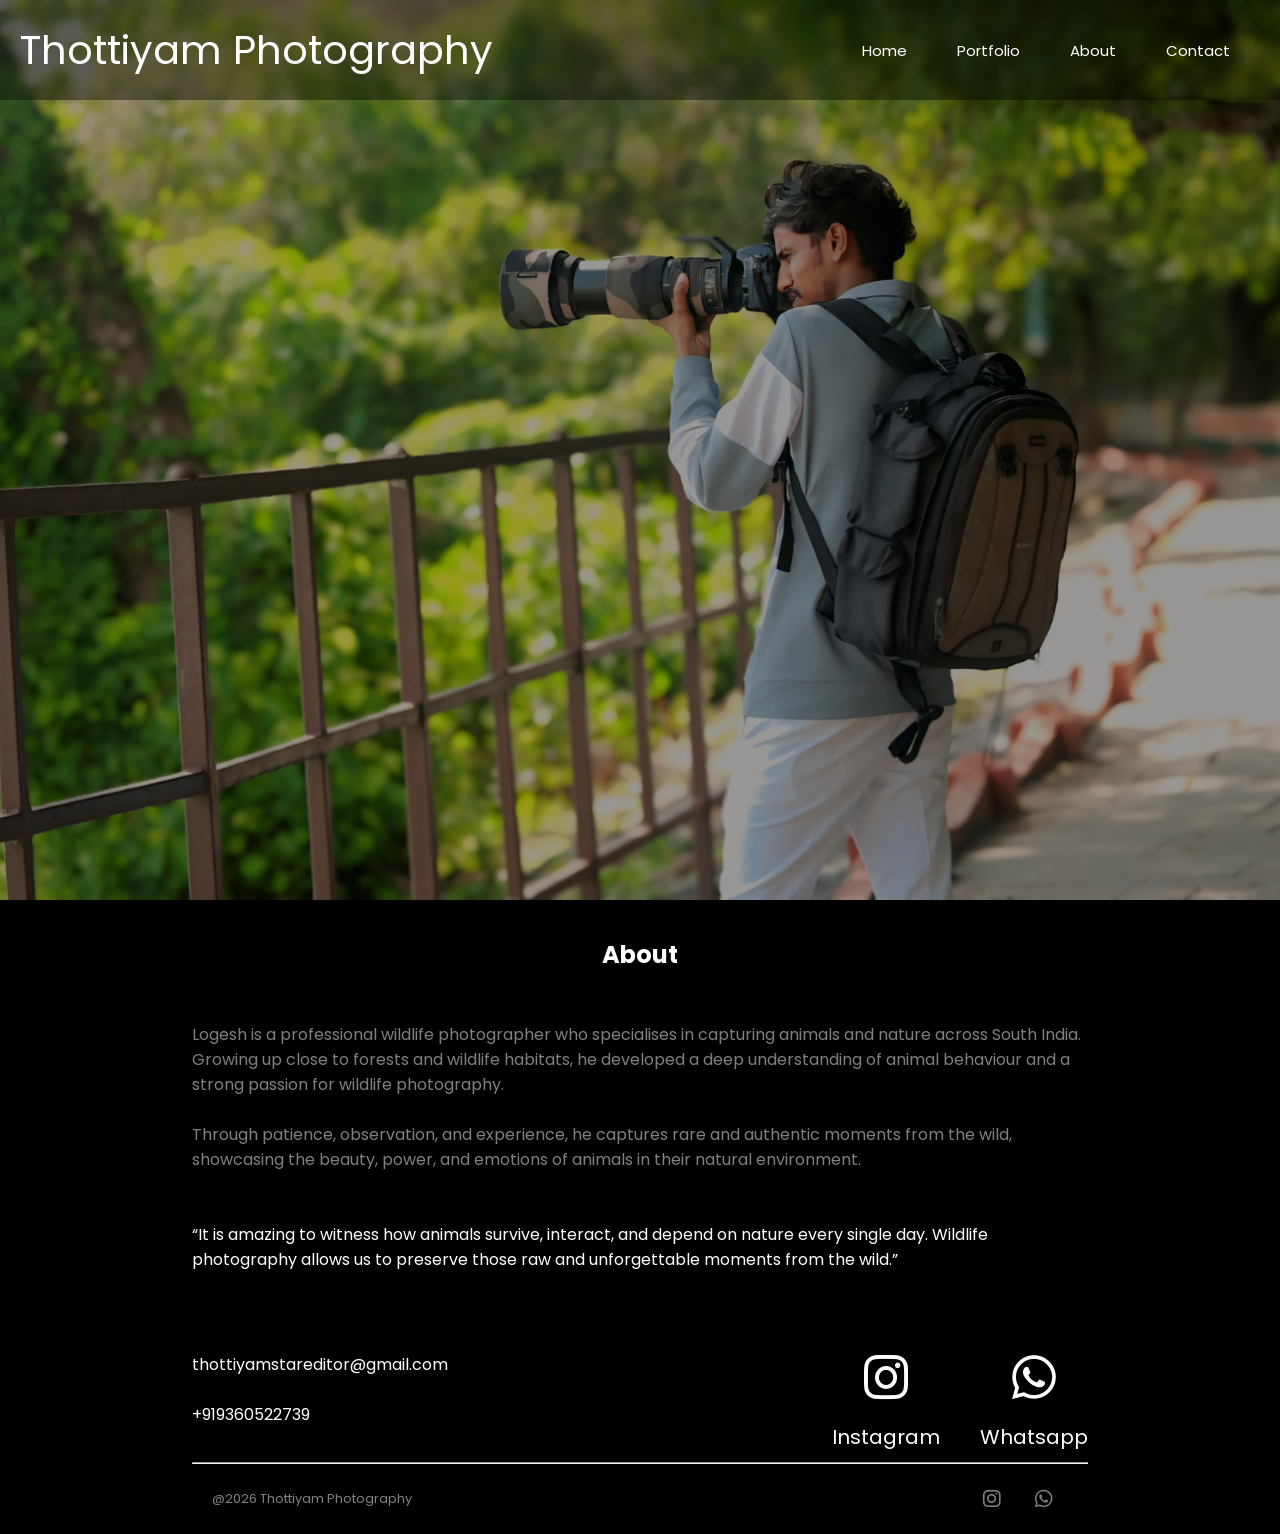
==== about.html @ 920d936f "First commit" ====
<!DOCTYPE html>
<html lang="en">
<head>
    <meta charset="UTF-8">
    <meta name="viewport" content="width=device-width, initial-scale=1.0">
    <title>About</title>
    <link rel="icon" href="./image/8.jpeg">
    <link rel="stylesheet" href="style.css">
    <link rel="preconnect" href="https://fonts.googleapis.com">
    <link rel="preconnect" href="https://fonts.gstatic.com" crossorigin>
    <link href="https://fonts.googleapis.com/css2?family=Figtree:ital,wght@0,300..900;1,300..900&family=Poppins:ital,wght@0,100;0,200;0,300;0,400;0,500;0,600;0,700;0,800;0,900;1,100;1,200;1,300;1,400;1,500;1,600;1,700;1,800;1,900&display=swap" rel="stylesheet">
    <link rel="stylesheet" href="https://cdnjs.cloudflare.com/ajax/libs/font-awesome/6.5.1/css/all.min.css">
</head>
<body class="about-body">
    <div class="about-sec">
        <img src="image/about.jpeg" alt="hero-sec" class="about-sec-img">
        <nav class="nav-bar">
            <div class="name">
                <p>Thottiyam Photography</p>
            </div>
            <div class="link-list">
                <ul>
                    <li><a href="index.html">Home</a></li>
                    <li><a href="portfolio.html">Portfolio</a></li>
                    <li><a href="about.html">About</a></li>
                    <li><a href="contact.html">Contact</a></li>
                </ul>
            </div>
        </nav>
    </div>
    <main>
        <section class="about-sec-con">
            <h1>About</h1><br><br>
            <p class="about-con">Logesh is a professional wildlife photographer who specialises in capturing animals and nature across South India. Growing up close to forests and wildlife habitats, he developed a deep understanding of animal behaviour and a strong passion for wildlife photography.</p>
            <br>
            <p class="about-con">Through patience, observation, and experience, he captures rare and authentic moments from the wild, showcasing the beauty, power, and emotions of animals in their natural environment.</p>
            <br><br>
            <p class="about-quote">“It is amazing to witness how animals survive, interact, and depend on nature every single day. Wildlife photography allows us to preserve those raw and unforgettable moments from the wild.”</p>
            <div class="footer-contact">
                <div class="contact">
                    <p>thottiyamstareditor@gmail.com</p><br>
                    <p>+919360522739</p>
                </div>
                <div class="footer-icon-about">
                    <a href="https://www.instagram.com/wildlifelogesh?igsh=NW92NWFvdTV0dDgx" target="_blank"><i class="fa-brands fa-instagram"><br></i><span>Instagram</span></a>
                    <a href="https://wa.me/qr/HPO2ZUB5YU2KK1" target="_blank"><i class="fa-brands fa-whatsapp"><br></i><span>Whatsapp</span></a>
                </div>
            </div>
            <hr>
            <div class="footer">
                <div class="footer-name">
                    <p>@2026 Thottiyam Photography</p>
                </div>
                <div class="footer-icon">
                    <a href="https://www.instagram.com/wildlifelogesh?igsh=NW92NWFvdTV0dDgx" target="_blank"><i class="fa-brands fa-instagram icon"></i></a>
                    <a href="https://wa.me/qr/HPO2ZUB5YU2KK1" target="_blank"><i class="fa-brands fa-whatsapp icon"></i></a>
                </div>
            </div>
      </section>
    </main>
</body>
</html>
---- style.css ----
*{
    margin: 0;
    padding: 0;
    box-sizing: border-box;
    font-family: "Poppins", sans-serif;;
}
.hero-sec{
    position: relative;
    width: 100%;
    position: fixed;
}
.hero-sec-img{
    width: 100%;
    height: 99.5vh;
    object-fit: cover;
}
.hero-sec::before{
    content: "";
    position: absolute;
    top: 0;
    left: 0;
    width: 100%;
    height: 99.5vh;
    background: rgba(0,0,0,0.4);
    z-index: 1;
}
.nav-bar-index{
    position: absolute;
    top: 0;
    left: 0;
    width: 100%;
    padding: 20px 50px 20px 20px;
    display: flex;
    justify-content: space-between;
    align-items: center;
    color: white;
    z-index: 2;
}
.link-list ul{
    display: flex;
    gap: 50px;
    font-size: 15px;
    list-style: none;
}
.link-list li{
    cursor: pointer;
    transition: color 0.5s ease-in-out;
    transition: transform 0.5s ease-in-out;
}
.link-list li:hover{
    color: gray;
    transform: scale(1.2);
}
.name p{
    font-size: 40px;
}
.hero-sec i{
    font-size:20px;
    margin: 15px;
}
.hero-sec .fa-instagram{
    color:#fefcfd;
}
.hero-sec .fa-instagram:hover{
    color: deeppink;
}
.hero-sec .fa-whatsapp{
    color:#ffffff;
}
.hero-sec .fa-whatsapp:hover{
    color:mediumspringgreen;
}
.hero-sec .footer{
    position: absolute;
    bottom: 0;
    left: 0;
    width: 100%;
    padding: 0px 20px;

    display: flex;
    justify-content: space-between;
    align-items: center;
    color: white;
    border-top: solid 1px gray;
    z-index: 2;
}
.footer-name p{
    font-size: 13px;
}
/*portfolio.html*/
.Portfolio{
    background-color: black;
}
.nav-bar-port, .nav-bar{
    padding: 20px 50px 20px 20px;
    display: flex;
    justify-content: space-between;
    align-items: center;
    color: white;
    background-color: transparent;

    position: fixed;
    top: 0;
    left: 0;
    width: 100%;
    z-index: 1000;

    background-color: rgba(0, 0, 0, 0.4);
    backdrop-filter: blur(5px);
}
.port-con{
    margin-top: 15%;
}
.port-con h1{
    color: white;
    text-align: center;
    margin-top: 80px;
}
.section{
    display: grid;
    gap: 15px;
    justify-content: center;
    align-items: center;
    margin-top: 15px;
}
.link-list a{
    text-decoration: none;
    color: white;
}
/*portfolio.html*/
.image-section{
    margin: 80px;
}
.section{
    display: grid;
    gap: 20px;
}
.section img{
    width: 100%;
    border-radius: 10px;
    object-fit: cover;
}
.section1{
    grid-template-columns: 1fr 1fr;
}
.section2{
    grid-template-columns: 2fr 2fr 2fr;
}
/*about.html*/
.about-body{
    background: black;
}
.about-sec{
    position: relative;
    width: 100%;
}
.about-sec::before{
    content: "";
    position: absolute;
    top: 0;
    left: 0;
    width: 100%;
    height: 100vh;
    background: rgba(0,0,0,0.4);
    z-index: 1;
}
.about-sec-img{
    width: 100%;
    height: 100vh;
    object-fit: cover;
}
.about-sec-con{
    width: 70%;
    margin: 0 auto;
}
.about-sec-con h1{
    color: white;
    text-align: center;
    margin-top: 30px;
}
.about-sec-con .about-con{
    color: gray;
}
.about-sec-con .about-quote{
    color: white;
}
.footer-contact{
    display: flex;
    justify-content: space-between;
    margin-top: 80px;
}
.footer-contact .contact{
    color: white;
}
.about-sec-con hr{
    margin-top: 10px;
    color: gray;
}
.footer-icon-about{
    display: flex;
    gap: 40px;
}
.footer-icon-about span{
    font-size: 20px;
}
.footer-icon-about span:hover{
    font-size: 20px;
    color: white;
}
.footer-icon-about a{
    display: flex;
    flex-direction: column;
    gap: 20px;
    text-decoration: none;
    color: white;
}
.footer-icon-about i{
    font-size: 50px;
    text-align: center;
    color: white;
}
.footer-icon-about .fa-instagram:hover{
    color: deeppink;
}
.footer-icon-about .fa-whatsapp:hover{
    color: mediumspringgreen;
}
.contact p{
    font-size: 16px;
}
.about-sec-con .footer{
    padding: 10px 20px;

    display: flex;
    justify-content: space-between;
    align-items: center;
    color: gray;
}
.footer-icon i{
    font-size:20px;
    margin: 15px;
    color: gray;
}
.footer-icon .fa-instagram:hover{
    color: deeppink;
}
.footer-icon .fa-whatsapp:hover{
    color: mediumspringgreen;
}
/*contact.html*/
.contact-body{
    background-color: black;
}
.contact-sec-img{
    width: 100%;
    height: 80vh;
    object-fit: cover;
}
.contact-sec{
    position: relative;
    width: 100%;
}
.contact-sec::before{
    content: "";
    position: absolute;
    top: 0;
    left: 0;
    width: 100%;
    height: 80vh;
    background: rgba(0,0,0,0.4);
    z-index: 1;
}
.contact-sec .contact-name{
    width: 75%;
    background: #1d1d25;
    padding: 60px 40px;

    display: flex;
    justify-content: space-around;
    align-items: center;
    text-align: center;

    color: white;

    position: absolute;
    bottom: -120px;
    left: 50%;
    transform: translateX(-50%);

    z-index: 5;
}

.contact-name .email,
.contact-name .phone,
.contact-name .location{
    width: 30%;
    display: flex;
    flex-direction: column;
    align-items: center;
    gap: 15px;
}

.contact-name .email,
.contact-name .phone{
    border-right: 1px solid rgba(255,255,255,0.2);
}

.contact-name .icon{
    font-size: 40px;
}

.contact-name h2{
    font-size: 22px;
    letter-spacing: 2px;
}

.contact-name .line{
    width: 40px;
    height: 1px;
    background: rgba(255,255,255,0.5);
}

.contact-name p{
    color: #bdbdbd;
    line-height: 28px;
}
.logo{
    display: flex;
    flex-direction: row;
    justify-content: center;
    align-items: center;
    gap: 18%;
    margin-top: 12%;
}
.logo a{
    font-size: 80px;
    display: flex;
    flex-direction: column;
    justify-content: center;
    align-items: center;
    
    gap: 30px;
    
    cursor: pointer;
}
.logo .fa-instagram, .logo .fa-whatsapp{
    color: white;
    transition: color 0.5s ease-in-out;
    transition: transform 0.5s ease-in-out;
}
.logo .fa-instagram:hover{
    color: deeppink;
    transform: scale(1.1);
}
.logo .fa-whatsapp:hover{
    color: mediumspringgreen;
    transform: scale(1.1);
}
.logo span{
    font-size: 22px;
    color: white;
}
.msg{
    display: flex;
    flex-direction: column;
    justify-content: center;
    align-items: center;
    margin-top: 80px;
    gap: 30px;
}
.msg .title{
    color: gray;
    font-weight: bold;
    font-size: 20px;
}
.msg .content{
    color: gray;
    font-size: 14px;
}
form{
    display: flex;
    flex-direction: column;
    justify-content: center;
    align-items: center;
    margin-top: 50px;
}
input{
    padding: 10px;
    width: 18%;
    background-color: transparent;
    border: solid 1px gray;
}
input::placeholder{
    text-align: center;
    color: gray;
}
textarea{
    width: 18%;
    text-align: center;
    padding: 20px;
    background-color: transparent;
    border: solid 1px gray;
}
button{
    padding: 10px 30px;
    background-color: transparent;
    border: solid 1px gray;
    color: gray;
    cursor: pointer;
}
button:hover{
    color: white;
}
.lastmsg{
    display: flex;
    justify-content: center;
}
.lastmsg p{
    width: 70%;
    color: gray;
    text-align: center;
    margin-top: 30px;
    font-size: 11px;
    border-bottom: solid 1px gray;
    padding: 20px;
}
.lastmsg a{
    color: white;
    text-decoration: none;
}
.footer-name .footer-para{
    color: gray;
    font-size: 12px;
}
.contact-body .footer{
    width: 70%;
    display: flex;
    justify-content: space-between;
    align-items: center;
    color: white;
    margin: 0 auto;
    padding: 50px;
}
.logo a{
    text-decoration: none;
}
.menu-toggle{
    display: none;
}
/* ================= MOBILE RESPONSIVE ================= */

@media (max-width: 768px){

    /* INDEX PAGE */

    .hero-sec{
        position: relative;
    }

    .hero-sec-img{
        height: 100vh;
    }

    .nav-bar-index{
        padding: 20px;
    }

    .name p{
        font-size: 18px;
    }

    /* HAMBURGER ICON */

    .menu-toggle{
        display: block;
        color: white;
        font-size: 25px;
        cursor: pointer;
        z-index: 1001;
    }

    /* HIDE MENU INITIALLY */

    .nav-bar-index .link-list{
        position: absolute;
        top: 80px;
        right: 20px;
        width: 220px;
        background: rgba(0,0,0,0.9);
        backdrop-filter: blur(10px);
        border-radius: 10px;
        padding: 20px;
        display: none;
    }
    .nav-bar-index .link-list.active{
        display: block;
    }
    .nav-bar-index .link-list ul{
        display: flex;
        flex-direction: column;
        gap: 25px;
        text-align: center;
    }
    .nav-bar-index .link-list li{
        list-style: none;
    }
    /*.show-menu{
        display: block !important;
    }
    
     OTHER PAGES NAVBAR HIDE */
    .nav-bar-index .link-list a{
        color: white;
        text-decoration: none;
        font-size: 16px;
    }

    .nav-bar-index .link-list a:hover{
        color: gray;
    }
    .nav-bar .link-list,
    .nav-bar-port .link-list{
        display: none;
    }

    .nav-bar,
    .nav-bar-port{
        padding: 20px;
    }

    /* PORTFOLIO */

    .port-con{
        margin-top: 120px;
    }

    .image-section{
        margin: 20px;
    }

    .section1,
    .section2{
        grid-template-columns: 1fr;
    }

    /* ABOUT PAGE */

    .about-sec-con{
        width: 90%;
    }

    .footer-contact{
        flex-direction: column;
        gap: 40px;
    }

    .footer-icon-about{
        justify-content: center;
    }

    .footer-icon-about i{
        font-size: 35px;
    }

    .about-sec-con .footer{
        flex-direction: column;
        gap: 10px;
        text-align: center;
    }

    /* CONTACT PAGE */

    .contact-sec .contact-name{
        width: 90%;
        flex-direction: column;
        gap: 40px;
        padding: 40px 20px;
        bottom: -250px;
    }

    .contact-name .email,
    .contact-name .phone,
    .contact-name .location{
        width: 100%;
        border-right: none;
        border-bottom: 1px solid rgba(255,255,255,0.2);
        padding-bottom: 20px;
    }

    .logo{
        margin-top: 320px;
        flex-direction: column;
        gap: 50px;
    }

    .logo a{
        font-size: 50px;
    }

    .logo span{
        font-size: 18px;
    }

    .msg{
        padding: 20px;
        text-align: center;
    }

    input,
    textarea{
        width: 85%;
    }

    .contact-body .footer{
        width: 100%;
        padding: 20px;
        flex-direction: column;
        text-align: center;
    }

    .footer-name p{
        font-size: 11px;
    }
}
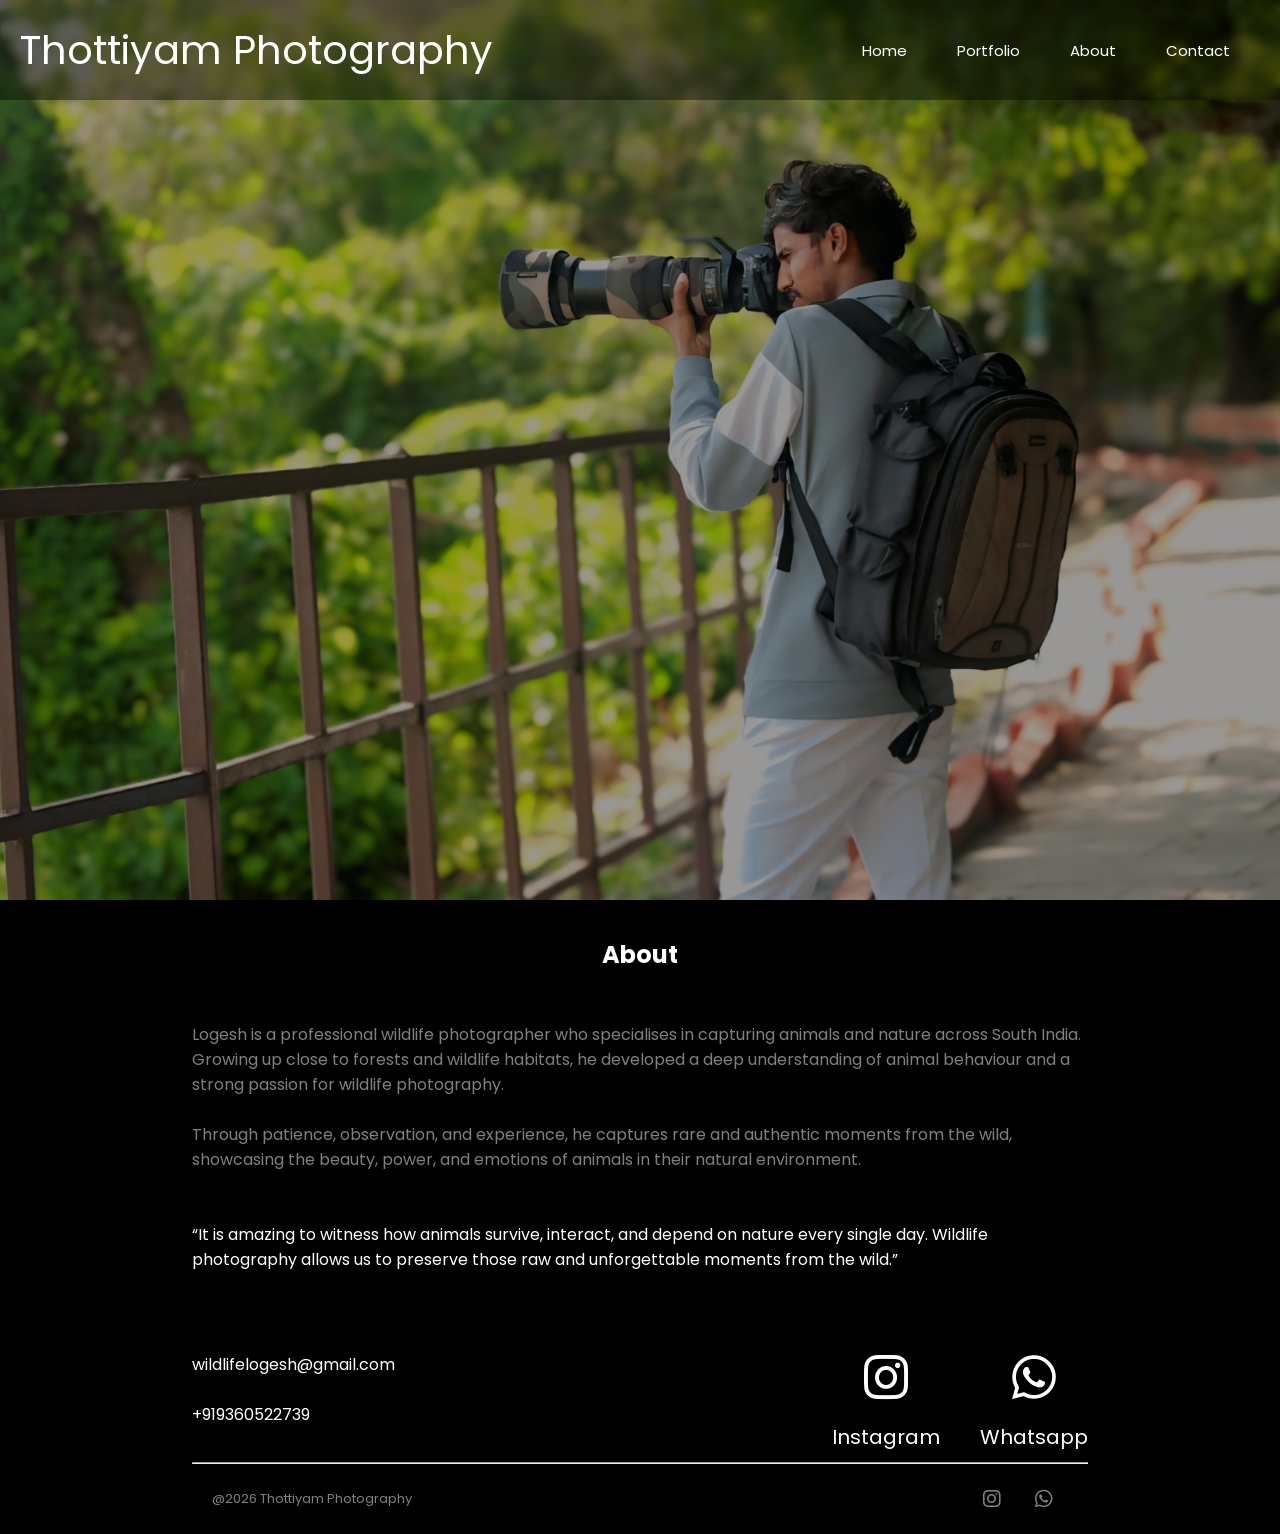
==== commit 04bbaebf: "Successfully work done" ====
--- a/about.html
+++ b/about.html
@@ -38,7 +38,7 @@
             <p class="about-quote">“It is amazing to witness how animals survive, interact, and depend on nature every single day. Wildlife photography allows us to preserve those raw and unforgettable moments from the wild.”</p>
             <div class="footer-contact">
                 <div class="contact">
-                    <p>thottiyamstareditor@gmail.com</p><br>
+                    <p>wildlifelogesh@gmail.com</p><br>
                     <p>+919360522739</p>
                 </div>
                 <div class="footer-icon-about">
--- a/style.css
+++ b/style.css
@@ -9,10 +9,37 @@
     width: 100%;
     position: fixed;
 }
+.hero-sec-image{
+    width: 100%;
+    height: 100vh;
+    object-fit: cover;
+}
 .hero-sec-img{
     width: 100%;
-    height: 99.5vh;
-    object-fit: cover;
+    height: 100vh;
+
+    background-image: url("image/4.jpeg");
+    background-size: cover;
+    background-position: center;
+
+    animation: slideshow 15s infinite;
+}
+@keyframes slideshow{
+    0%{
+        background-image: url("image/4.jpeg");
+    }
+    25%{
+        background-image: url("image/wolf.jpeg");
+    }
+    50%{
+        background-image: url("image/7.jpg.jpeg");
+    }
+    75%{
+        background-image: url("image/deer.jpeg");
+    }
+    100%{
+        background-image: url("image/4.jpeg");
+    }
 }
 .hero-sec::before{
     content: "";
@@ -20,7 +47,7 @@
     top: 0;
     left: 0;
     width: 100%;
-    height: 99.5vh;
+    height: 100vh;
     background: rgba(0,0,0,0.4);
     z-index: 1;
 }
@@ -87,6 +114,7 @@
 .footer-name p{
     font-size: 13px;
 }
+
 /*portfolio.html*/
 .Portfolio{
     background-color: black;
@@ -98,13 +126,11 @@
     align-items: center;
     color: white;
     background-color: transparent;
-
     position: fixed;
     top: 0;
     left: 0;
     width: 100%;
     z-index: 1000;
-
     background-color: rgba(0, 0, 0, 0.4);
     backdrop-filter: blur(5px);
 }
@@ -127,6 +153,7 @@
     text-decoration: none;
     color: white;
 }
+
 /*portfolio.html*/
 .image-section{
     margin: 80px;
@@ -146,6 +173,7 @@
 .section2{
     grid-template-columns: 2fr 2fr 2fr;
 }
+
 /*about.html*/
 .about-body{
     background: black;
@@ -247,6 +275,7 @@
 .footer-icon .fa-whatsapp:hover{
     color: mediumspringgreen;
 }
+
 /*contact.html*/
 .contact-body{
     background-color: black;
@@ -274,22 +303,17 @@
     width: 75%;
     background: #1d1d25;
     padding: 60px 40px;
-
     display: flex;
     justify-content: space-around;
     align-items: center;
     text-align: center;
-
-    color: white;
-
+    color: white;
     position: absolute;
     bottom: -120px;
     left: 50%;
     transform: translateX(-50%);
-
     z-index: 5;
 }
-
 .contact-name .email,
 .contact-name .phone,
 .contact-name .location{
@@ -299,27 +323,22 @@
     align-items: center;
     gap: 15px;
 }
-
 .contact-name .email,
 .contact-name .phone{
     border-right: 1px solid rgba(255,255,255,0.2);
 }
-
 .contact-name .icon{
     font-size: 40px;
 }
-
 .contact-name h2{
     font-size: 22px;
     letter-spacing: 2px;
 }
-
 .contact-name .line{
     width: 40px;
     height: 1px;
     background: rgba(255,255,255,0.5);
 }
-
 .contact-name p{
     color: #bdbdbd;
     line-height: 28px;
@@ -338,9 +357,7 @@
     flex-direction: column;
     justify-content: center;
     align-items: center;
-    
     gap: 30px;
-    
     cursor: pointer;
 }
 .logo .fa-instagram, .logo .fa-whatsapp{
@@ -571,11 +588,11 @@
     /* CONTACT PAGE */
 
     .contact-sec .contact-name{
-        width: 90%;
+        width: 75%;
         flex-direction: column;
-        gap: 40px;
+        gap: 30px;
         padding: 40px 20px;
-        bottom: -250px;
+        bottom: -270px;
     }
 
     .contact-name .email,
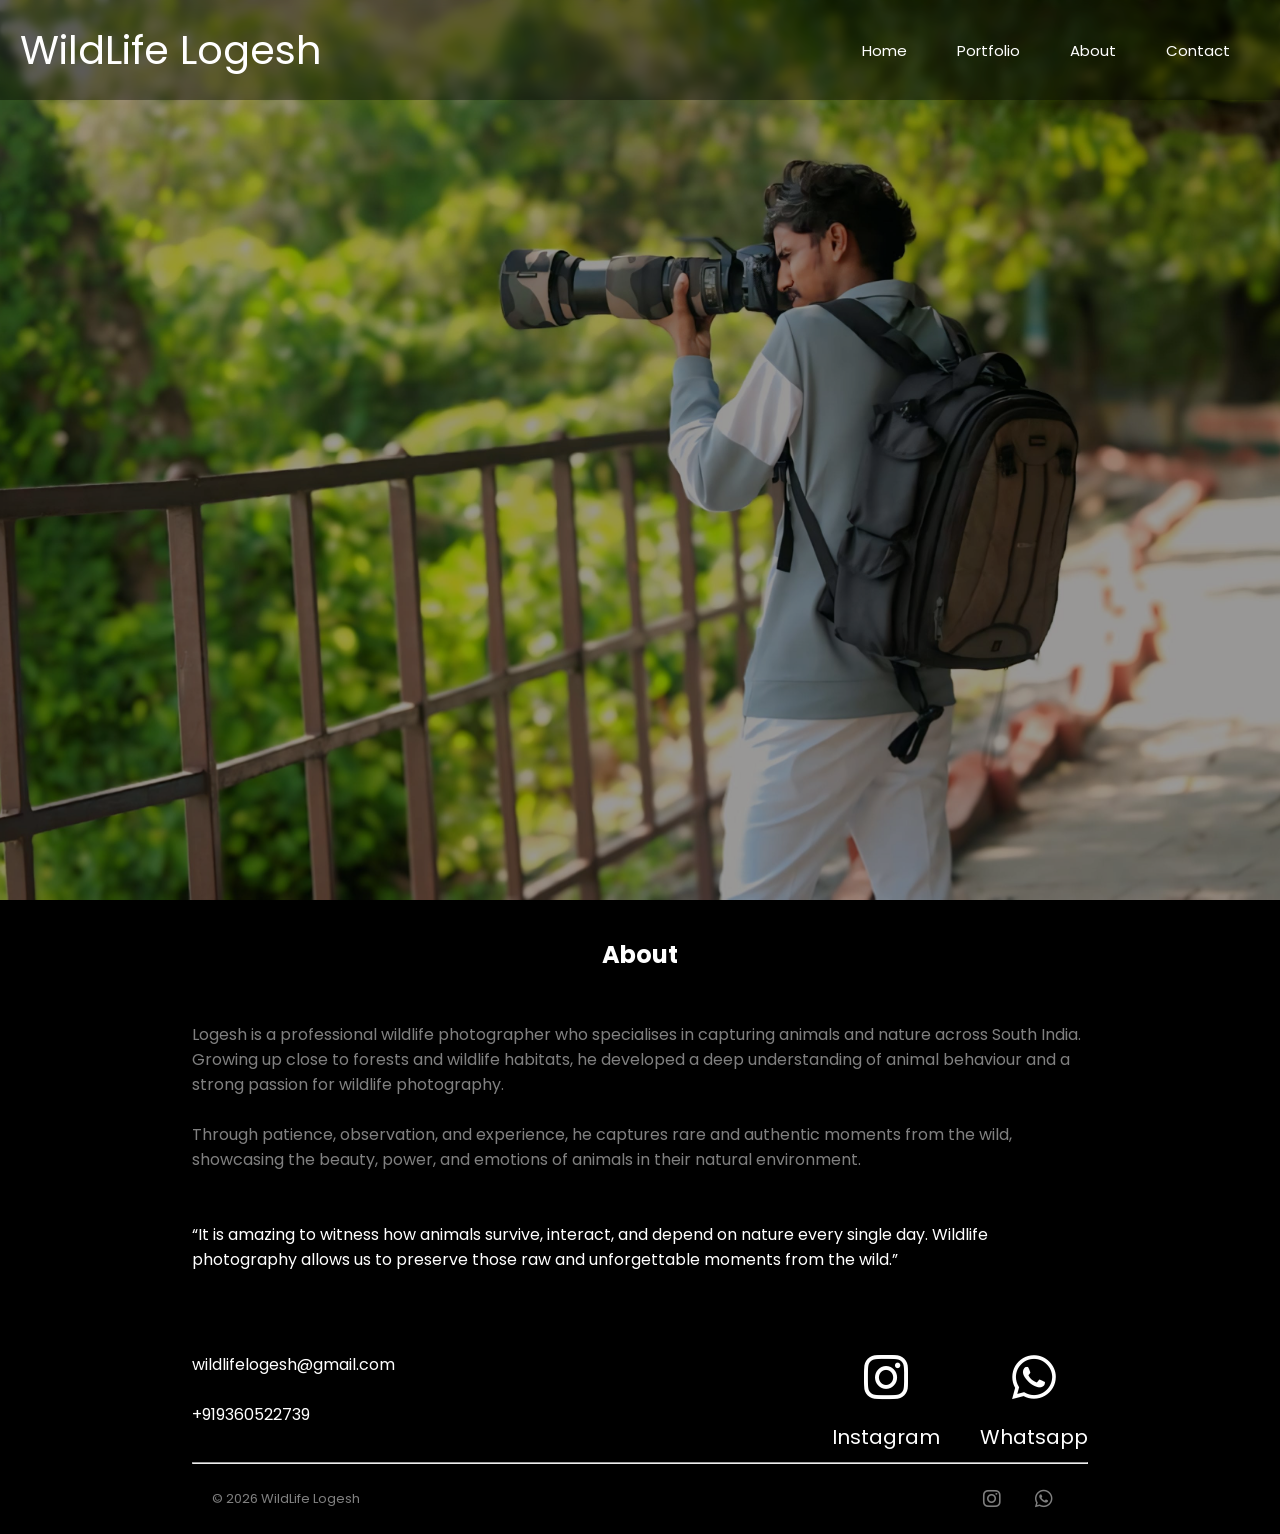
==== commit 60ee38c4: "Update about.html" ====
--- a/about.html
+++ b/about.html
@@ -16,7 +16,7 @@
         <img src="image/about.jpeg" alt="hero-sec" class="about-sec-img">
         <nav class="nav-bar">
             <div class="name">
-                <p>Thottiyam Photography</p>
+                <p>WildLife Logesh</p>
             </div>
             <div class="link-list">
                 <ul>
@@ -49,7 +49,7 @@
             <hr>
             <div class="footer">
                 <div class="footer-name">
-                    <p>@2026 Thottiyam Photography</p>
+                    <p>© 2026 WildLife Logesh</p>
                 </div>
                 <div class="footer-icon">
                     <a href="https://www.instagram.com/wildlifelogesh?igsh=NW92NWFvdTV0dDgx" target="_blank"><i class="fa-brands fa-instagram icon"></i></a>
@@ -59,4 +59,4 @@
       </section>
     </main>
 </body>
-</html>+</html>
